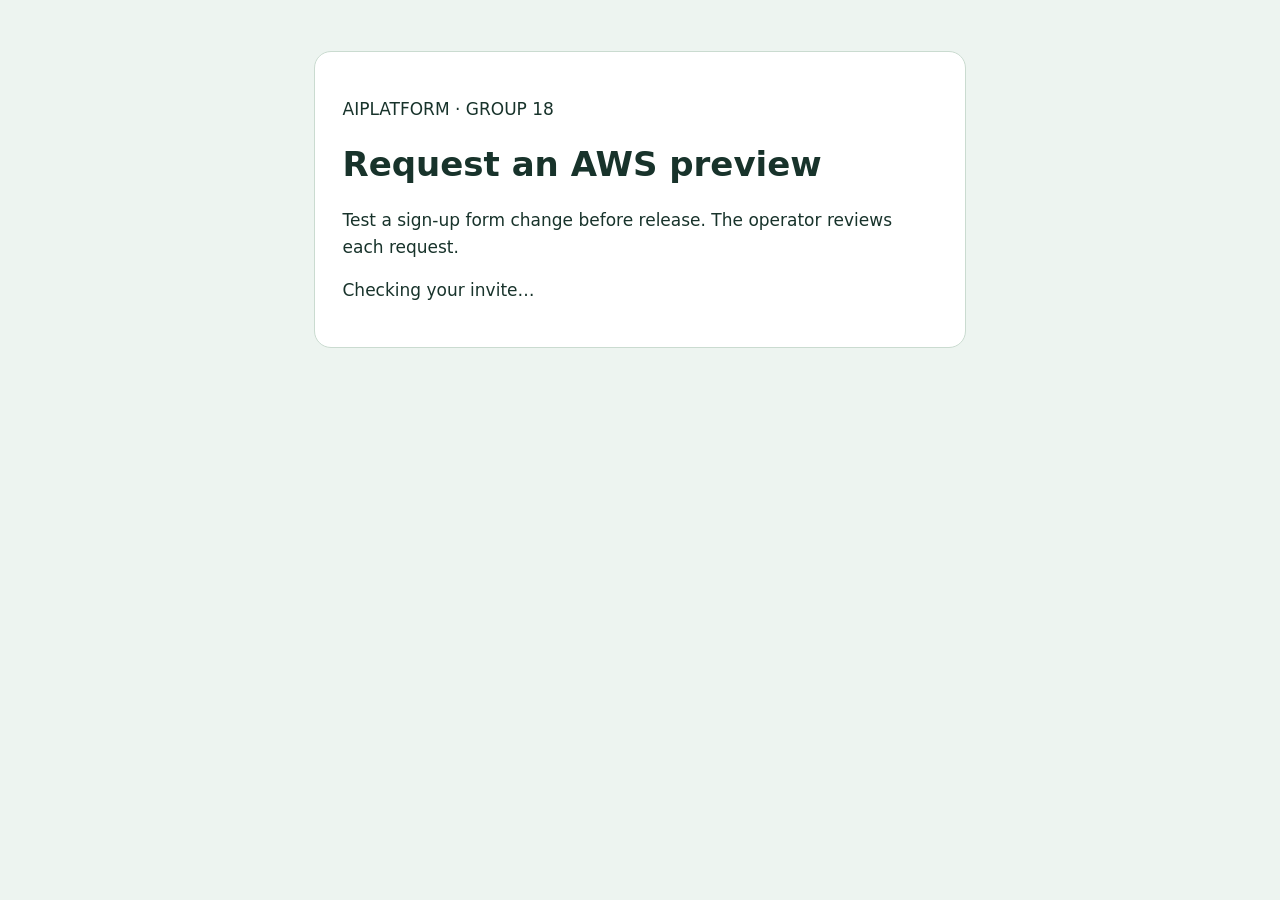
==== services/preview-demo/remote_portal/index.html @ 62360cb9 "feat: add hosted preview workflow" ====
<!doctype html>
<html lang="en">
<head>
  <meta charset="utf-8">
  <meta name="viewport" content="width=device-width, initial-scale=1">
  <title>Request an AWS preview</title>
  <script src="/app.js" defer></script>
  <style>
    :root { color-scheme: light; font: 17px/1.55 system-ui, sans-serif; background: #edf4f0; color: #18332b; }
    main { margin: 3rem auto; padding: 1.6rem; max-width: 35rem; background: white; border: 1px solid #cadbd0; border-radius: 1rem; }
    h1 { line-height: 1.15; }
    label, input { display: block; margin: .4rem 0; }
    input { width: 100%; box-sizing: border-box; padding: .6rem; font: inherit; }
    button, #open { display: inline-block; padding: .55rem .8rem; background: #135741; color: white; border-radius: .4rem; border: 0; font: inherit; }
    button:disabled { opacity: .6; }
    [hidden] { display: none !important; }
  </style>
</head>
<body>
<main>
  <p>AIPLATFORM · GROUP 18</p>
  <h1>Request an AWS preview</h1>
  <p>Test a sign-up form change before release. The operator reviews each request.</p>
  <p id="status" role="status" aria-live="polite">Checking your invite…</p>
  <form id="request-form" hidden>
    <label for="request">What do you want to test?</label>
    <input id="request" maxlength="254" required value="Deploy version 2 for 15 minutes.">
    <button type="submit">Send request</button>
  </form>
  <p id="spec" hidden></p>
  <p id="hint" hidden>Open the AWS form on this same network. Use fake inputs only.</p>
  <a id="open" target="_blank" rel="noopener noreferrer" hidden>Open AWS preview</a>
</main>
</body>
</html>
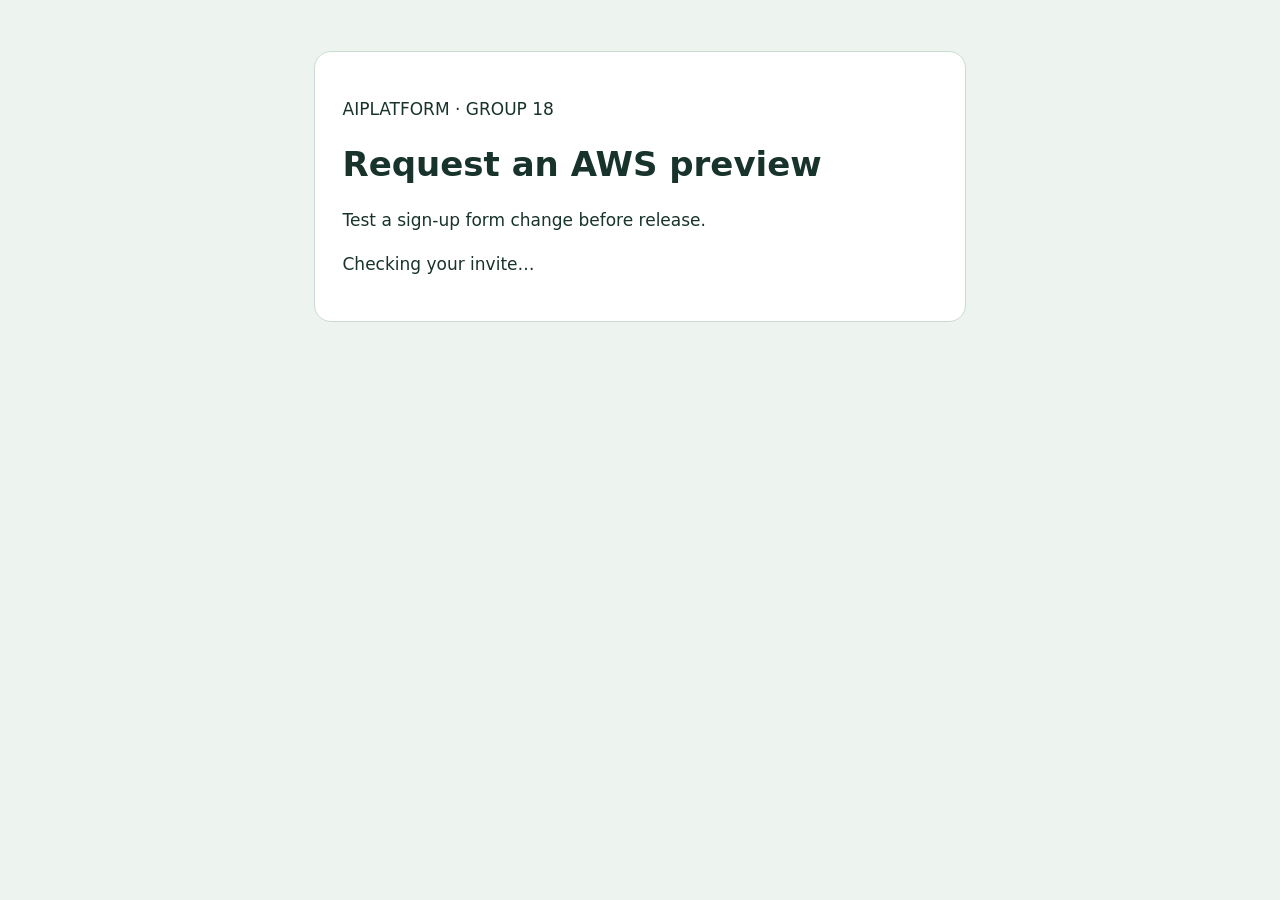
==== commit 7849f26f: "feat: add instant demo invites" ====
--- a/services/preview-demo/remote_portal/index.html
+++ b/services/preview-demo/remote_portal/index.html
@@ -20,12 +20,19 @@
 <main>
   <p>AIPLATFORM · GROUP 18</p>
   <h1>Request an AWS preview</h1>
-  <p>Test a sign-up form change before release. The operator reviews each request.</p>
+  <p>Test a sign-up form change before release.</p>
   <p id="status" role="status" aria-live="polite">Checking your invite…</p>
   <form id="request-form" hidden>
     <label for="request">What do you want to test?</label>
     <input id="request" maxlength="254" required value="Deploy version 2 for 15 minutes.">
     <button type="submit">Send request</button>
+  </form>
+  <form id="demo-form" hidden>
+    <p>Try the same fake email on both versions. Nothing is saved or sent.</p>
+    <label for="demo-email">Sample email</label>
+    <input id="demo-email" value="not-an-email" maxlength="254" autocomplete="off">
+    <button id="compare" type="submit">Compare versions</button>
+    <p id="demo-result" role="status" aria-live="polite"></p>
   </form>
   <p id="spec" hidden></p>
   <p id="hint" hidden>Open the AWS form on this same network. Use fake inputs only.</p>
